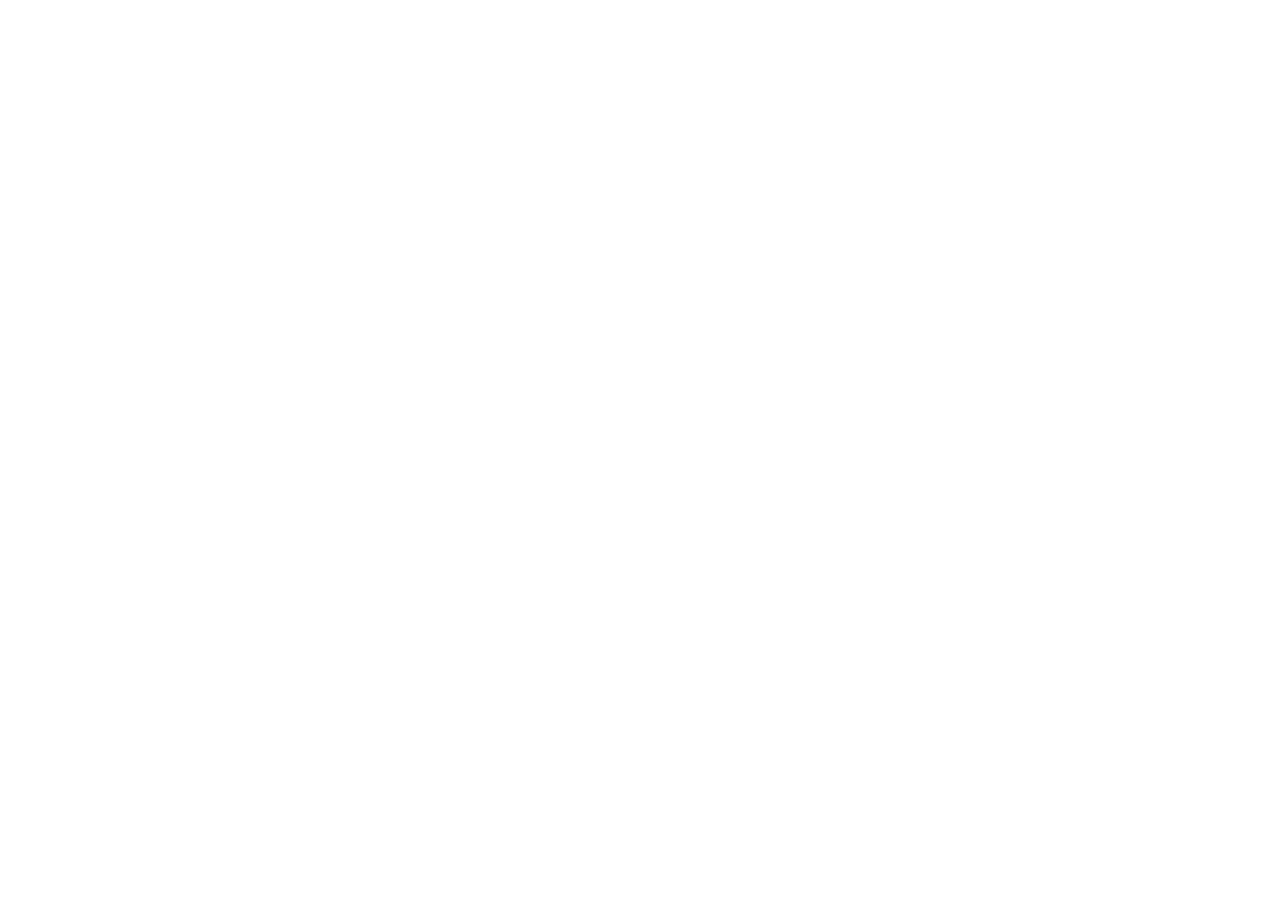
==== KoryPage.html @ 601d1bbe "bruh" ====
<!DOCTYPE html>
<html lang="en">
<head>
    <meta charset="UTF-8">
    <meta name="viewport" content="width=device-width, initial-scale=1.0">
    <title>Maxwell</title>
</head>
<body>
    
</body>
</html>
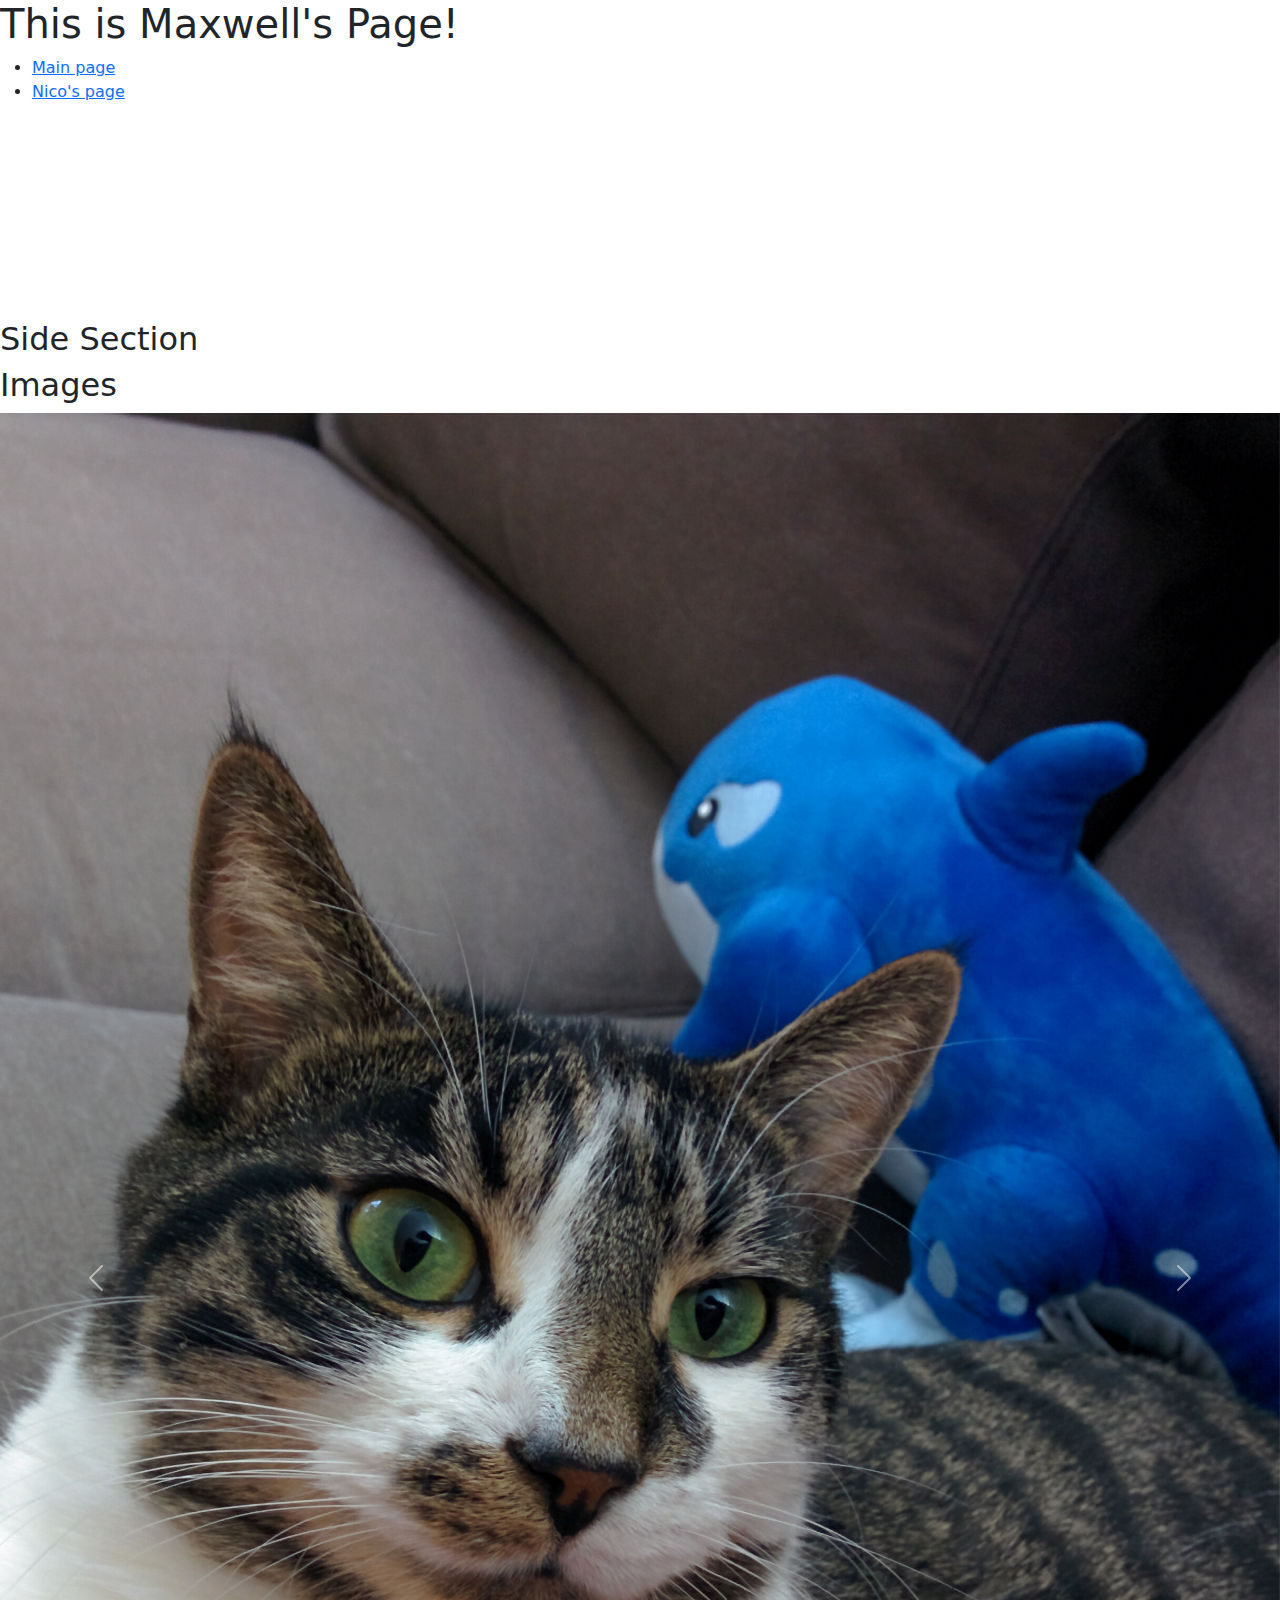
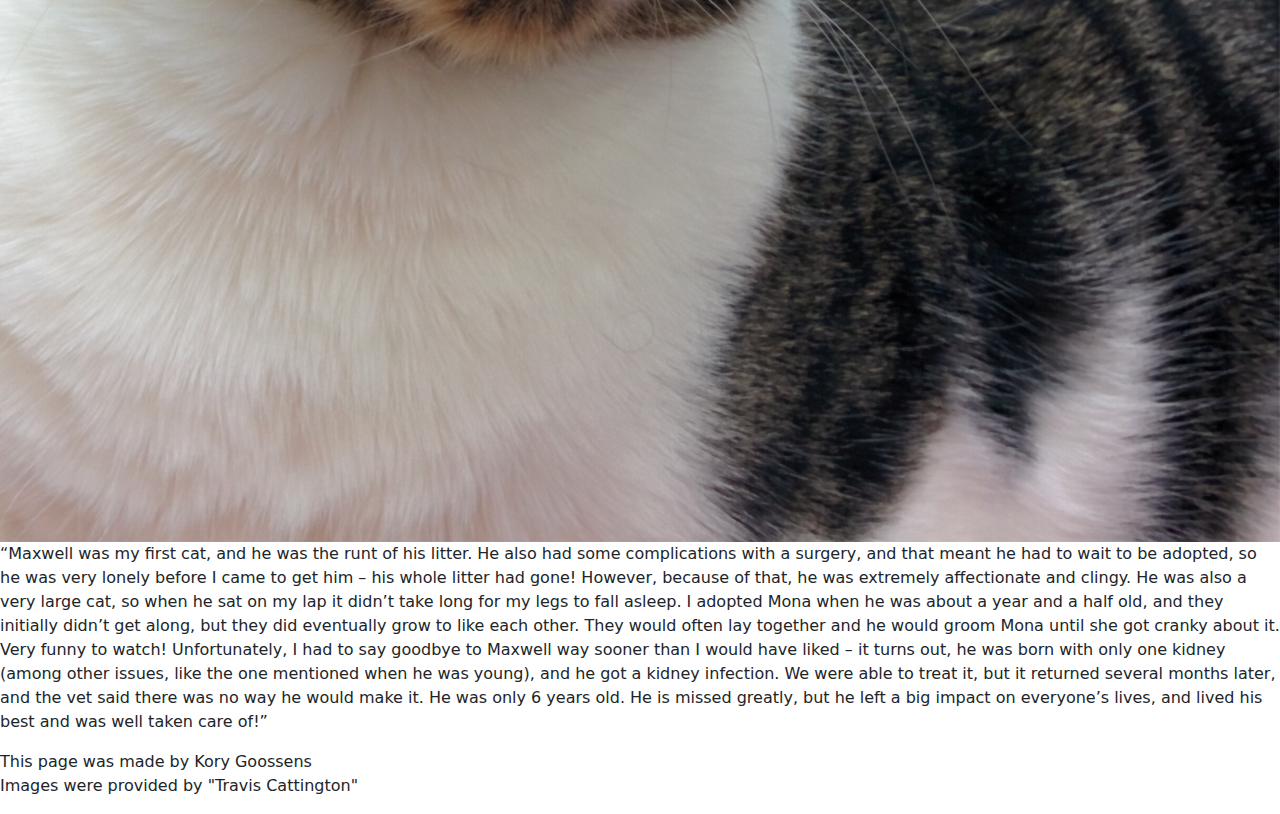
==== commit 2252dc8b: "Kory's page Updates" ====
--- a/KoryPage.html
+++ b/KoryPage.html
@@ -3,9 +3,80 @@
 <head>
     <meta charset="UTF-8">
     <meta name="viewport" content="width=device-width, initial-scale=1.0">
-    <title>Maxwell</title>
+    <title>Maxwell's Page</title>
+    <link href="https://cdn.jsdelivr.net/npm/bootstrap@5.3.3/dist/css/bootstrap.min.css" 
+    rel="stylesheet" 
+    integrity="sha384-QWTKZyjpPEjISv5WaRU9OFeRpok6YctnYmDr5pNlyT2bRjXh0JMhjY6hW+ALEwIH" 
+    crossorigin="anonymous">
+    <link rel="stylesheet" href="styles/KoryPage.css">
 </head>
 <body>
-    
+    <header>
+        <h1>This is Maxwell's Page!</h1>
+            <nav>
+                <ul>
+                    <li><a href="./index.html">Main page</a></li>
+                    <li><a href="./NicoPage.html">Nico's page</a></li>
+                </ul>
+            </nav>
+            <img src="./Images/Other/paws.png">
+    </header>
+    <aside>
+        <h2>
+            Side Section
+        </h2>
+    </aside>
+    <main>
+        <!--Carousel-->
+        <section class="carouselcontainer">
+            <h2 id="carouselhead">Images</h2>
+            <div class="carousel slide" id="Maxwellcarousel">
+                <!-- Bu -->
+                <button class="carousel-control-prev" type="button" data-bs-target="#Maxwellcarousel" data-bs-slide="prev">
+                    <span class="carousel-control-prev-icon" aria-hidden="true"></span>
+                    <span class="visually-hidden" aria-hidden="true">Previous</span>
+                </button>
+                <button class="carousel-control-next" type="button" data-bs-target="#Maxwellcarousel" data-bs-slide="next">
+                    <span class="carousel-control-next-icon" aria-hidden="true"></span>
+                    <span class="visually-hidden" aria-hidden="true">Previous</span>
+                </button>                    
+                <div class="carousel-inner">
+                    <div class="carousel-item active">
+                        <img src="./Images/Maxwell/maxwell8.jpg" alt="urt" class="d-block w-100 "/>
+                    </div>
+                    <div class="carousel-item">
+                        <img src="./Images/Maxwell/maxwell11.jpg" alt="text" class="d-block w-100"/>
+                    </div>
+                    <div class="carousel-item">
+                        <img src="./Images/Maxwell/maxwell3.jpg" alt="text" class="d-block w-100"/>
+                    </div>
+                </div>
+            </div>
+        </section>
+        <!--Carousel-->
+        <p>“Maxwell was my first cat, and he was the runt of his litter. He also had some complications
+            with a surgery, and that meant he had to wait to be adopted, so he was very lonely before I
+            came to get him – his whole litter had gone! However, because of that, he was extremely
+            affectionate and clingy. He was also a very large cat, so when he sat on my lap it didn’t
+            take long for my legs to fall asleep.
+            I adopted Mona when he was about a year and a half old, and they initially didn’t get along,
+            but they did eventually grow to like each other. They would often lay together and he would
+            groom Mona until she got cranky about it. Very funny to watch!
+            Unfortunately, I had to say goodbye to Maxwell way sooner than I would have liked – it
+            turns out, he was born with only one kidney (among other issues, like the one mentioned
+            when he was young), and he got a kidney infection. We were able to treat it, but it returned
+            several months later, and the vet said there was no way he would make it. He was only 6
+            years old. He is missed greatly, but he left a big impact on everyone’s lives, and lived his
+            best and was well taken care of!”</p>
+    </main>
+     <footer>
+        <p>This page was made by Kory Goossens <br>Images were provided by "Travis Cattington" </p>
+     </footer>
+     <script src="https://cdn.jsdelivr.net/npm/bootstrap@5.3.3/dist/js/bootstrap.bundle.min.js" 
+     integrity="sha384-YvpcrYf0tY3lHB60NNkmXc5s9fDVZLESaAA55NDzOxhy9GkcIdslK1eN7N6jIeHz" 
+     crossorigin="anonymous">
+         const myCarouselElement = document.querySelector('#Maxwellcarousel')
+         const carousel = new bootstrap.carousel(myCarouselElement, {})
+     </script>
 </body>
 </html>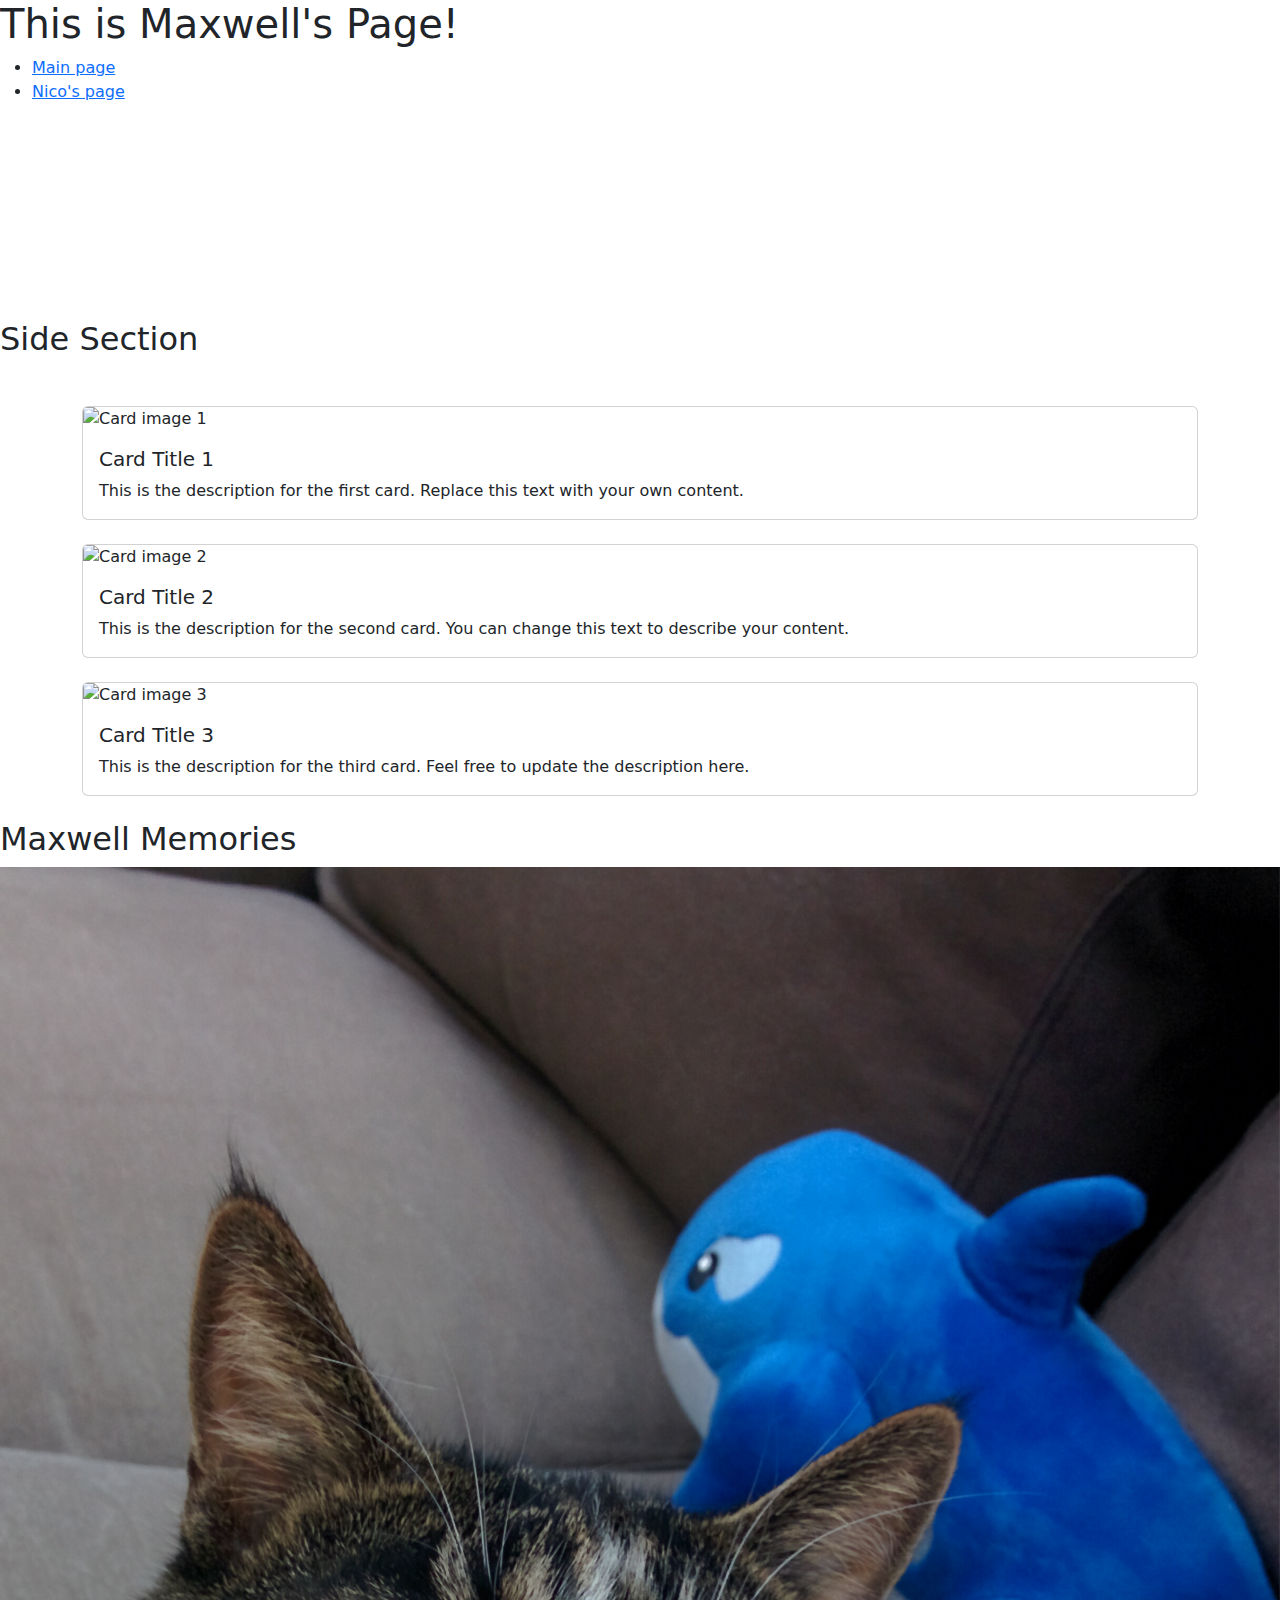
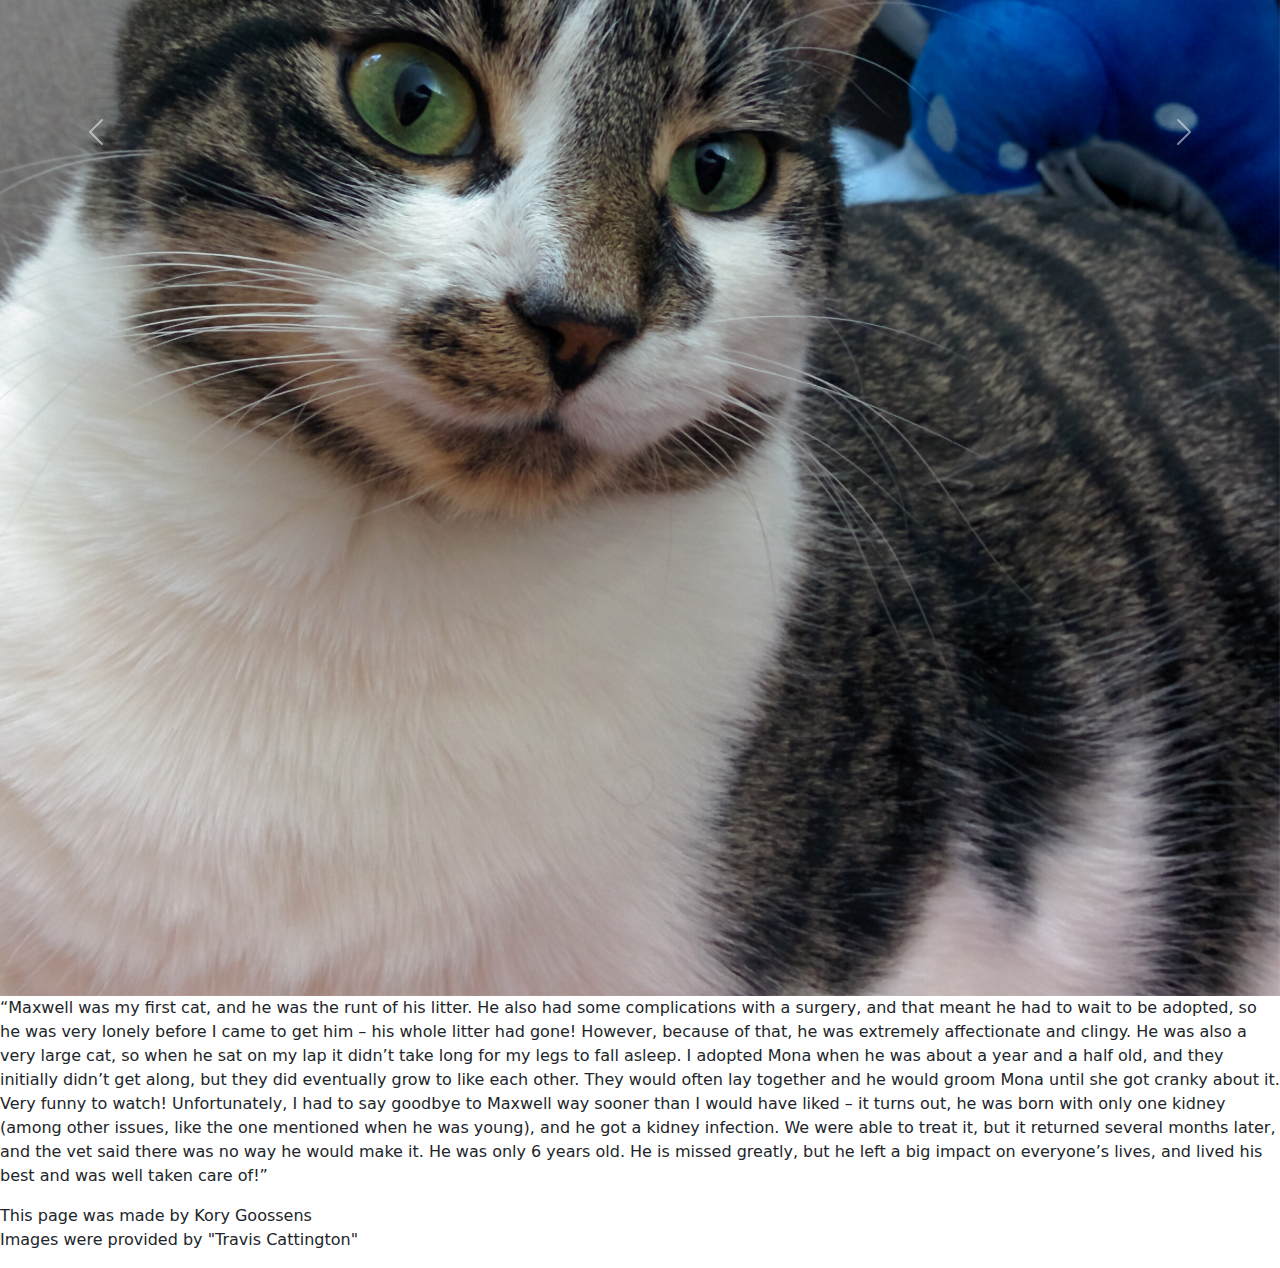
==== commit e9ccdd1c: "Kory Cards" ====
--- a/KoryPage.html
+++ b/KoryPage.html
@@ -25,13 +25,49 @@
         <h2>
             Side Section
         </h2>
+        <div class="container mt-5">
+            <div class="row">
+              <!-- Card 1 -->
+              <div class="col-12 mb-4">
+                <div class="card">
+                  <img src="https://via.placeholder.com/300x200" class="card-img-top" alt="Card image 1">
+                  <div class="card-body">
+                    <h5 class="card-title">Card Title 1</h5>
+                    <p class="card-text">This is the description for the first card. Replace this text with your own content.</p>
+                  </div>
+                </div>
+              </div>
+          
+              <!-- Card 2 -->
+              <div class="col-12 mb-4">
+                <div class="card">
+                  <img src="https://via.placeholder.com/300x200" class="card-img-top" alt="Card image 2">
+                  <div class="card-body">
+                    <h5 class="card-title">Card Title 2</h5>
+                    <p class="card-text">This is the description for the second card. You can change this text to describe your content.</p>
+                  </div>
+                </div>
+              </div>
+          
+              <!-- Card 3 -->
+              <div class="col-12 mb-4">
+                <div class="card">
+                  <img src="https://via.placeholder.com/300x200" class="card-img-top" alt="Card image 3">
+                  <div class="card-body">
+                    <h5 class="card-title">Card Title 3</h5>
+                    <p class="card-text">This is the description for the third card. Feel free to update the description here.</p>
+                  </div>
+                </div>
+              </div>
+            </div>
+          </div>
     </aside>
     <main>
         <!--Carousel-->
         <section class="carouselcontainer">
-            <h2 id="carouselhead">Images</h2>
+            <h2 id="carouselhead">Maxwell Memories</h2>
             <div class="carousel slide" id="Maxwellcarousel">
-                <!-- Bu -->
+                <!-- Buttons -->
                 <button class="carousel-control-prev" type="button" data-bs-target="#Maxwellcarousel" data-bs-slide="prev">
                     <span class="carousel-control-prev-icon" aria-hidden="true"></span>
                     <span class="visually-hidden" aria-hidden="true">Previous</span>
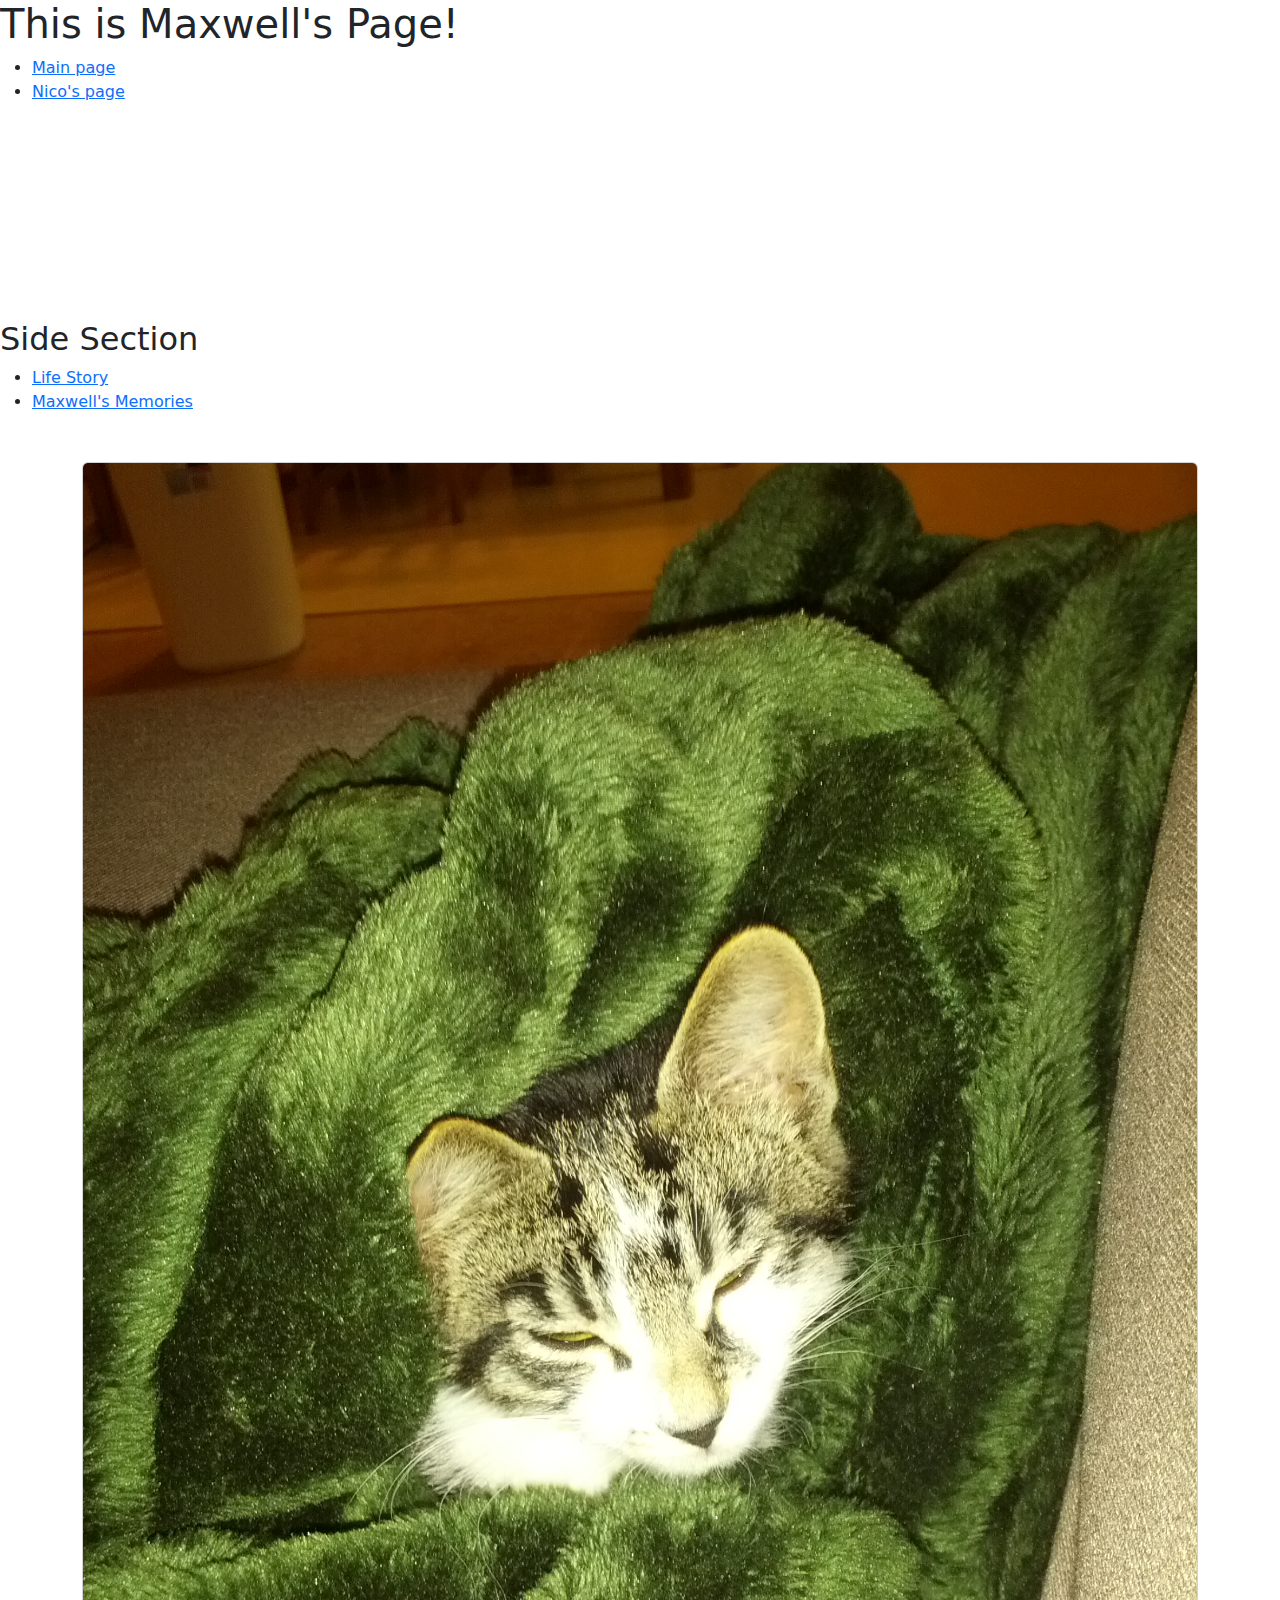
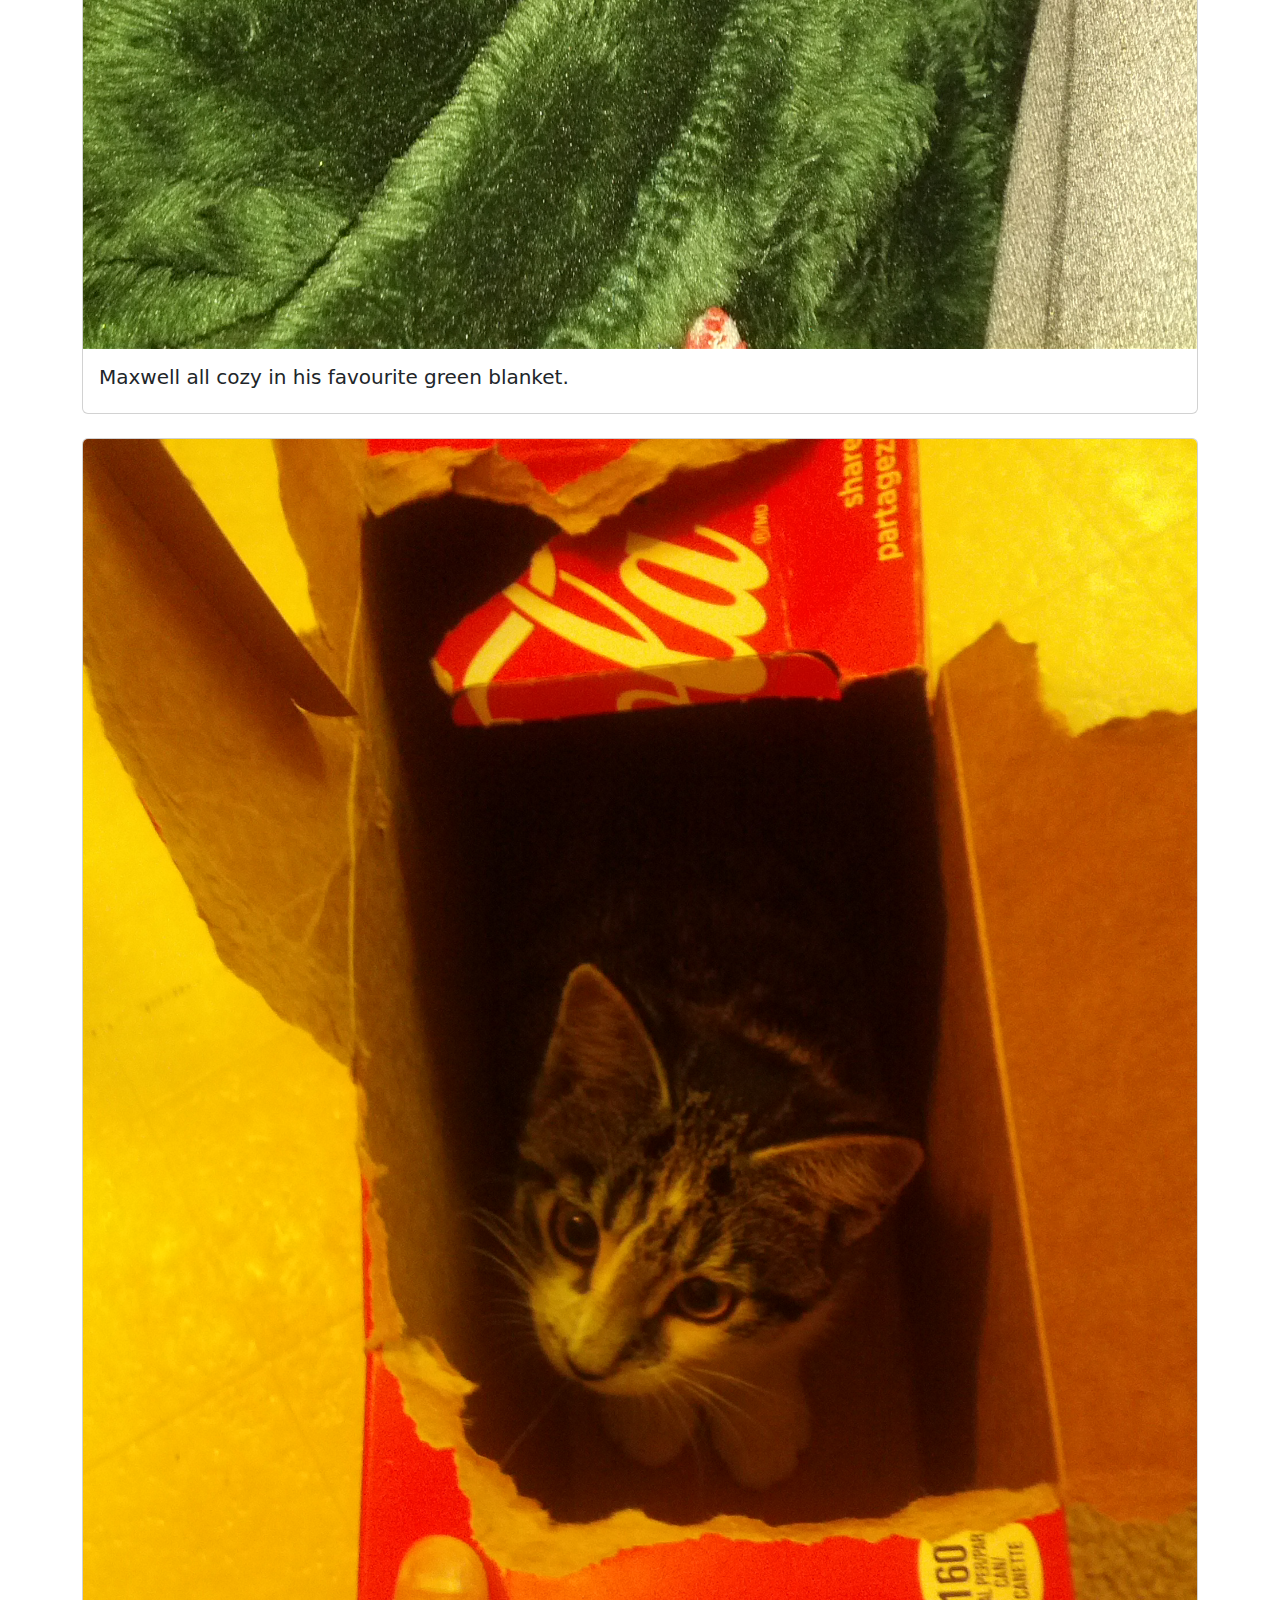
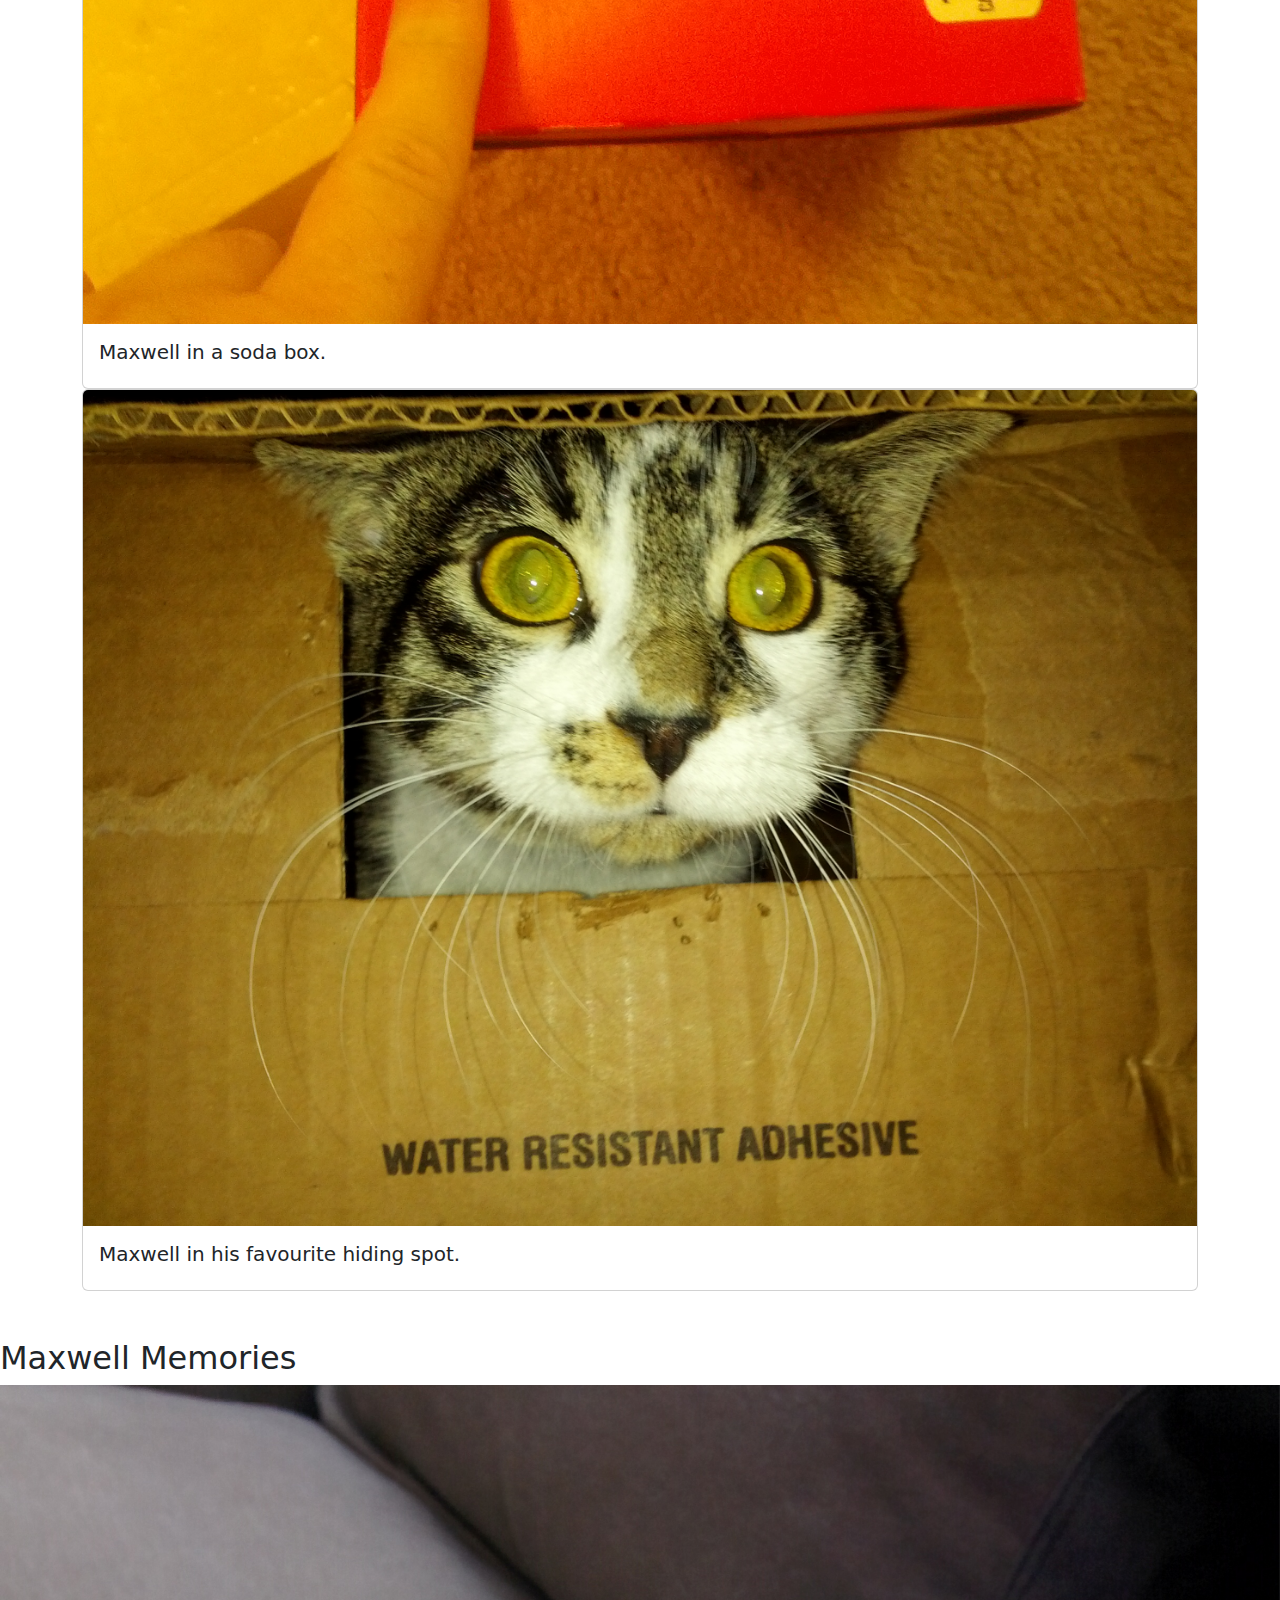
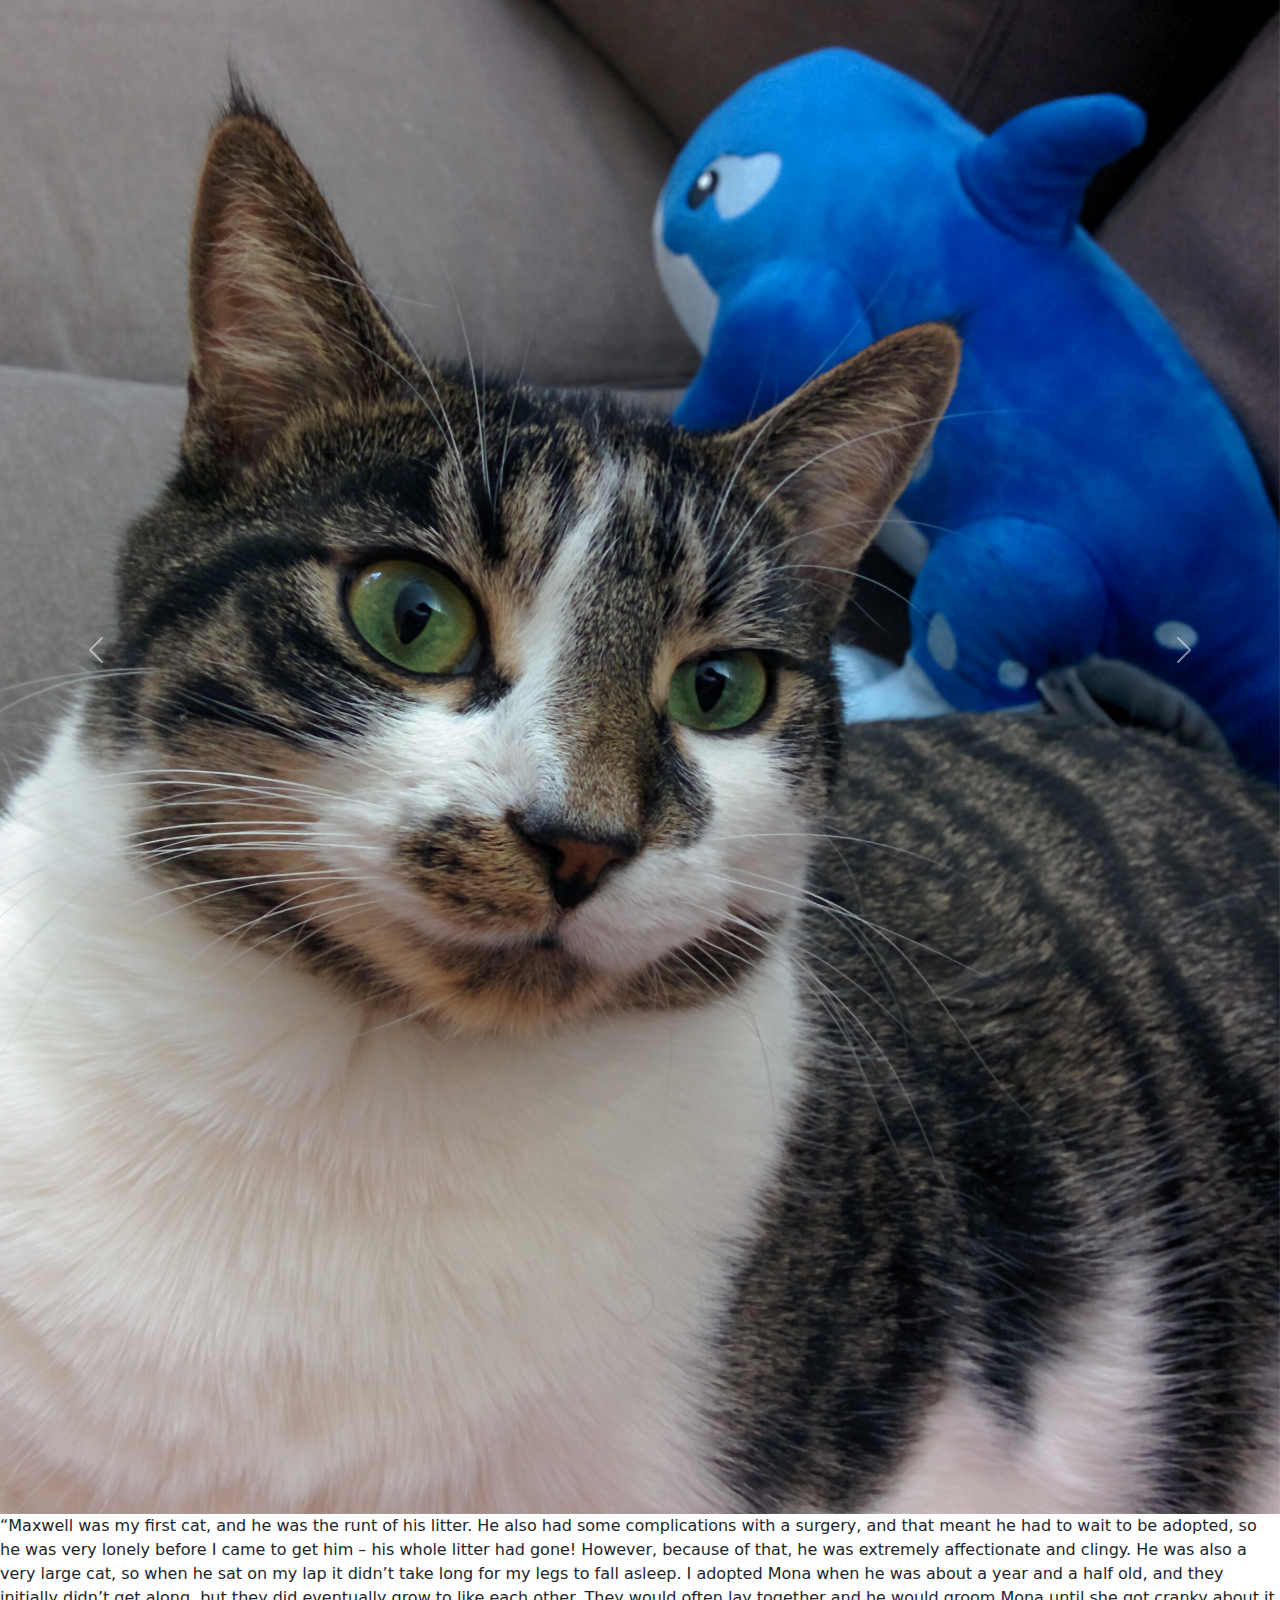
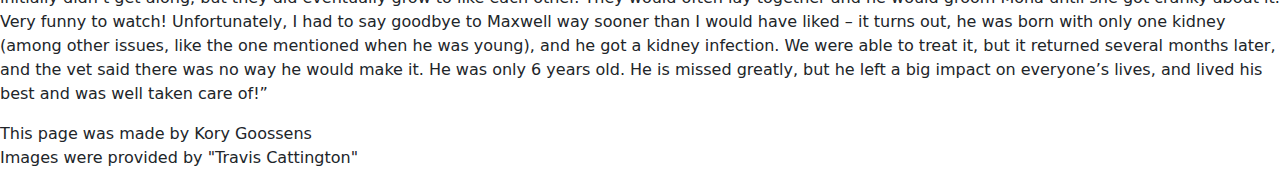
==== commit 42409d5c: "Media Quires" ====
--- a/KoryPage.html
+++ b/KoryPage.html
@@ -25,15 +25,21 @@
         <h2>
             Side Section
         </h2>
-        <div class="container mt-5">
+        <nav>
+            <ul>
+                <li><a href="#life-story">Life Story</a></li>
+                <li><a href="#carouselhead">Maxwell's Memories</a></li>
+            </ul>
+        </nav>
+        <div class="container mt-5" id="side container">
             <div class="row">
               <!-- Card 1 -->
               <div class="col-12 mb-4">
                 <div class="card">
-                  <img src="https://via.placeholder.com/300x200" class="card-img-top" alt="Card image 1">
+                  <img src="./Images/Maxwell/maxwell1.jpg" class="card-img-top" alt="Card image 1">
                   <div class="card-body">
-                    <h5 class="card-title">Card Title 1</h5>
-                    <p class="card-text">This is the description for the first card. Replace this text with your own content.</p>
+                    <h5 class="card-title">Maxwell all cozy in his favourite green blanket.</h5>
+                    <!-- <p class="card-text"></p> -->
                   </div>
                 </div>
               </div>
@@ -41,21 +47,21 @@
               <!-- Card 2 -->
               <div class="col-12 mb-4">
                 <div class="card">
-                  <img src="https://via.placeholder.com/300x200" class="card-img-top" alt="Card image 2">
+                  <img src="./Images/Maxwell/maxwell2.jpg" class="card-img-top" alt="Card image 2">
                   <div class="card-body">
-                    <h5 class="card-title">Card Title 2</h5>
-                    <p class="card-text">This is the description for the second card. You can change this text to describe your content.</p>
-                  </div>
+                    <h5 class="card-title">Maxwell in a soda box.</h5>
+                    <!-- <p class="card-text"></p>
+                  </div> -->
                 </div>
               </div>
           
               <!-- Card 3 -->
               <div class="col-12 mb-4">
                 <div class="card">
-                  <img src="https://via.placeholder.com/300x200" class="card-img-top" alt="Card image 3">
+                  <img src="./Images/Maxwell/maxwell5.jpg" class="card-img-top" alt="Card image 3">
                   <div class="card-body">
-                    <h5 class="card-title">Card Title 3</h5>
-                    <p class="card-text">This is the description for the third card. Feel free to update the description here.</p>
+                    <h5 class="card-title">Maxwell in his favourite hiding spot.</h5>
+                    <!-- <p class="card-text"></p> -->
                   </div>
                 </div>
               </div>
@@ -63,47 +69,50 @@
           </div>
     </aside>
     <main>
-        <!--Carousel-->
-        <section class="carouselcontainer">
-            <h2 id="carouselhead">Maxwell Memories</h2>
-            <div class="carousel slide" id="Maxwellcarousel">
-                <!-- Buttons -->
-                <button class="carousel-control-prev" type="button" data-bs-target="#Maxwellcarousel" data-bs-slide="prev">
-                    <span class="carousel-control-prev-icon" aria-hidden="true"></span>
-                    <span class="visually-hidden" aria-hidden="true">Previous</span>
-                </button>
-                <button class="carousel-control-next" type="button" data-bs-target="#Maxwellcarousel" data-bs-slide="next">
-                    <span class="carousel-control-next-icon" aria-hidden="true"></span>
-                    <span class="visually-hidden" aria-hidden="true">Previous</span>
-                </button>                    
-                <div class="carousel-inner">
-                    <div class="carousel-item active">
-                        <img src="./Images/Maxwell/maxwell8.jpg" alt="urt" class="d-block w-100 "/>
-                    </div>
-                    <div class="carousel-item">
-                        <img src="./Images/Maxwell/maxwell11.jpg" alt="text" class="d-block w-100"/>
-                    </div>
-                    <div class="carousel-item">
-                        <img src="./Images/Maxwell/maxwell3.jpg" alt="text" class="d-block w-100"/>
-                    </div>
+    <!--Carousel-->
+    <section class="carouselcontainer">
+        <h2 id="carouselhead">Maxwell Memories</h2>
+        <div class="carousel slide" id="Maxwellcarousel" data-bs-ride="carousel" data-bs-interval="3500">
+            <!-- Buttons -->
+            <button class="carousel-control-prev" type="button" data-bs-target="#Maxwellcarousel" data-bs-slide="prev">
+                <span class="carousel-control-prev-icon" aria-hidden="true"></span>
+                <span class="visually-hidden">Previous</span>
+            </button>
+            <button class="carousel-control-next" type="button" data-bs-target="#Maxwellcarousel" data-bs-slide="next">
+                <span class="carousel-control-next-icon" aria-hidden="true"></span>
+                <span class="visually-hidden">Next</span>
+            </button>                    
+            <div class="carousel-inner">
+                <div class="carousel-item active">
+                    <img src="./Images/Maxwell/maxwell8.jpg" alt="urt" class="d-block w-100" />
+                </div>
+                <div class="carousel-item">
+                    <img src="./Images/Maxwell/maxwell11.jpg" alt="text" class="d-block w-100" />
+                </div>
+                <div class="carousel-item">
+                    <img src="./Images/Maxwell/maxwell3.jpg" alt="text" class="d-block w-100" />
                 </div>
             </div>
-        </section>
-        <!--Carousel-->
-        <p>“Maxwell was my first cat, and he was the runt of his litter. He also had some complications
-            with a surgery, and that meant he had to wait to be adopted, so he was very lonely before I
-            came to get him – his whole litter had gone! However, because of that, he was extremely
-            affectionate and clingy. He was also a very large cat, so when he sat on my lap it didn’t
-            take long for my legs to fall asleep.
-            I adopted Mona when he was about a year and a half old, and they initially didn’t get along,
-            but they did eventually grow to like each other. They would often lay together and he would
-            groom Mona until she got cranky about it. Very funny to watch!
-            Unfortunately, I had to say goodbye to Maxwell way sooner than I would have liked – it
-            turns out, he was born with only one kidney (among other issues, like the one mentioned
-            when he was young), and he got a kidney infection. We were able to treat it, but it returned
-            several months later, and the vet said there was no way he would make it. He was only 6
-            years old. He is missed greatly, but he left a big impact on everyone’s lives, and lived his
-            best and was well taken care of!”</p>
+        </div>
+    </section>
+    <!--Carousel-->
+        <article id="life-story">
+            <p>“Maxwell was my first cat, and he was the runt of his litter. He also had some complications
+                with a surgery, and that meant he had to wait to be adopted, so he was very lonely before I
+                came to get him – his whole litter had gone! However, because of that, he was extremely
+                affectionate and clingy. He was also a very large cat, so when he sat on my lap it didn’t
+                take long for my legs to fall asleep.
+                I adopted Mona when he was about a year and a half old, and they initially didn’t get along,
+                but they did eventually grow to like each other. They would often lay together and he would
+                groom Mona until she got cranky about it. Very funny to watch!
+                Unfortunately, I had to say goodbye to Maxwell way sooner than I would have liked – it
+                turns out, he was born with only one kidney (among other issues, like the one mentioned
+                when he was young), and he got a kidney infection. We were able to treat it, but it returned
+                several months later, and the vet said there was no way he would make it. He was only 6
+                years old. He is missed greatly, but he left a big impact on everyone’s lives, and lived his
+                best and was well taken care of!”</p>
+        </article>
+
     </main>
      <footer>
         <p>This page was made by Kory Goossens <br>Images were provided by "Travis Cattington" </p>
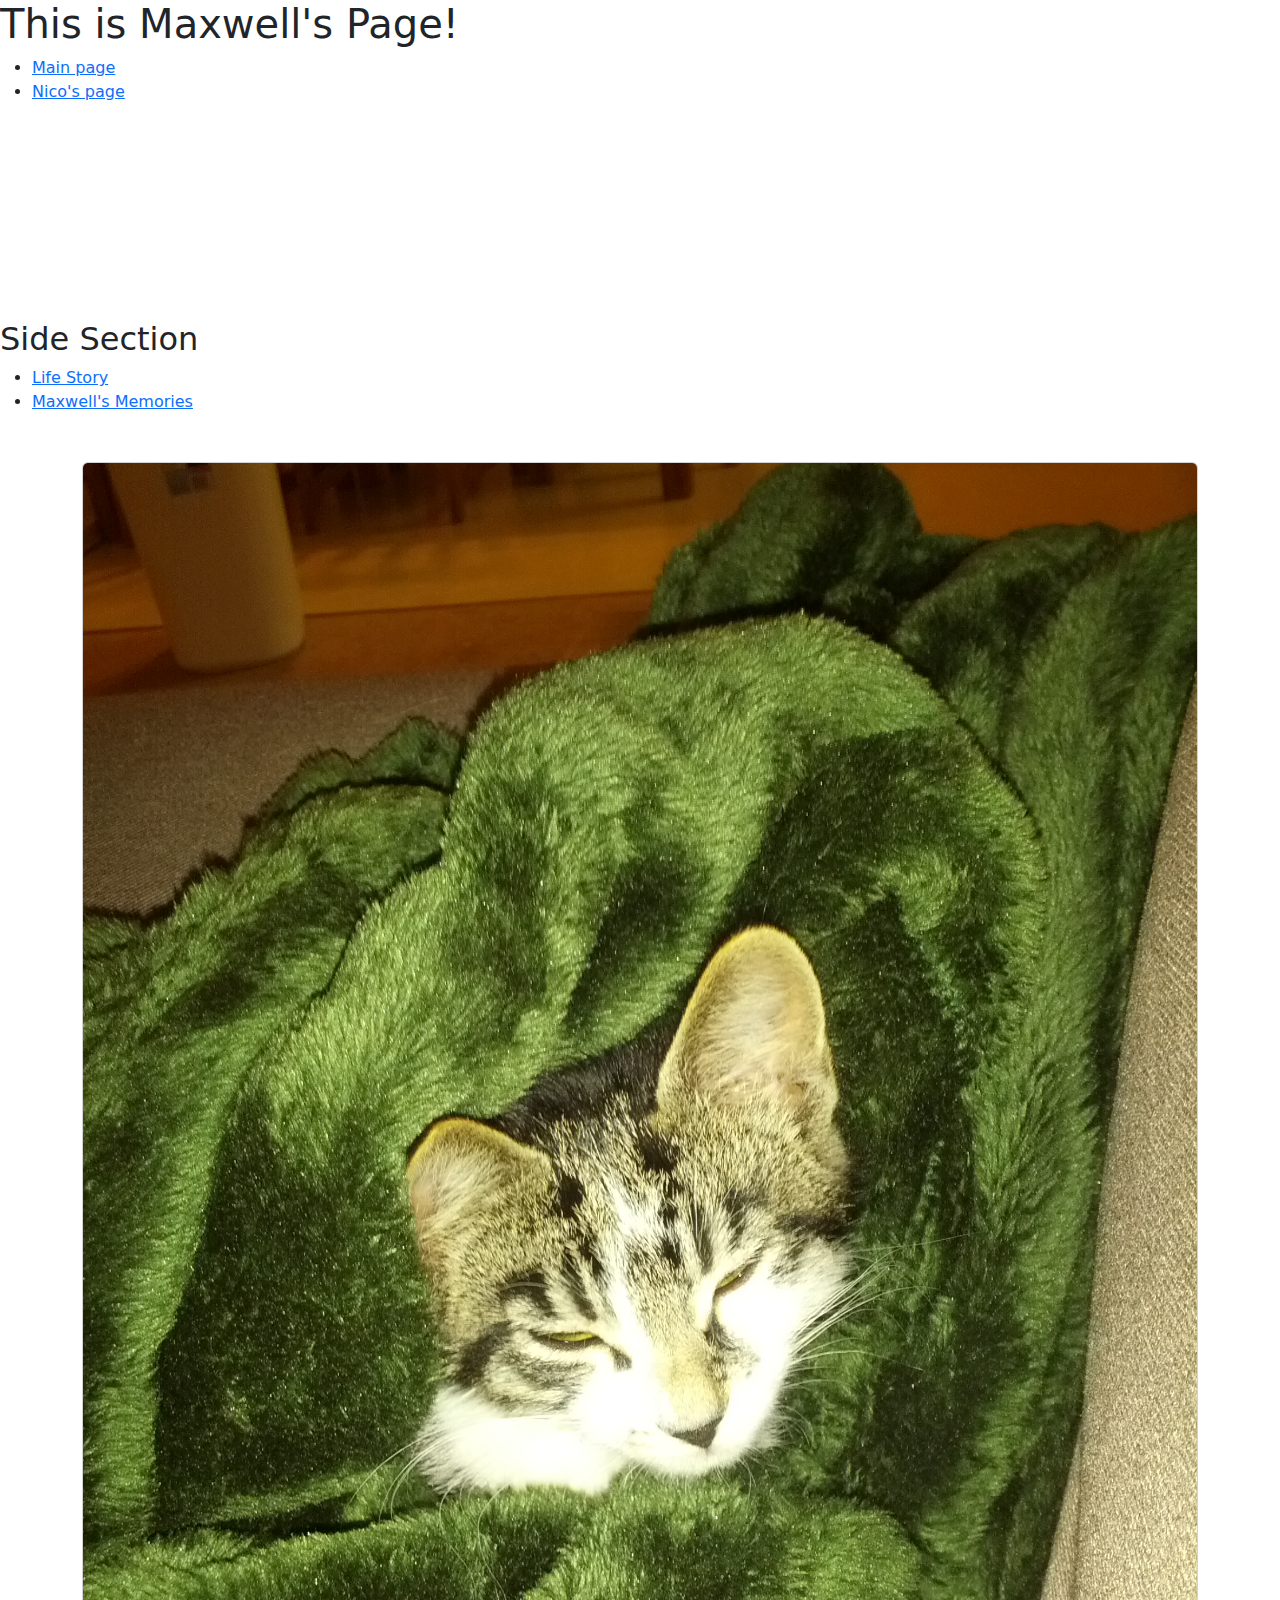
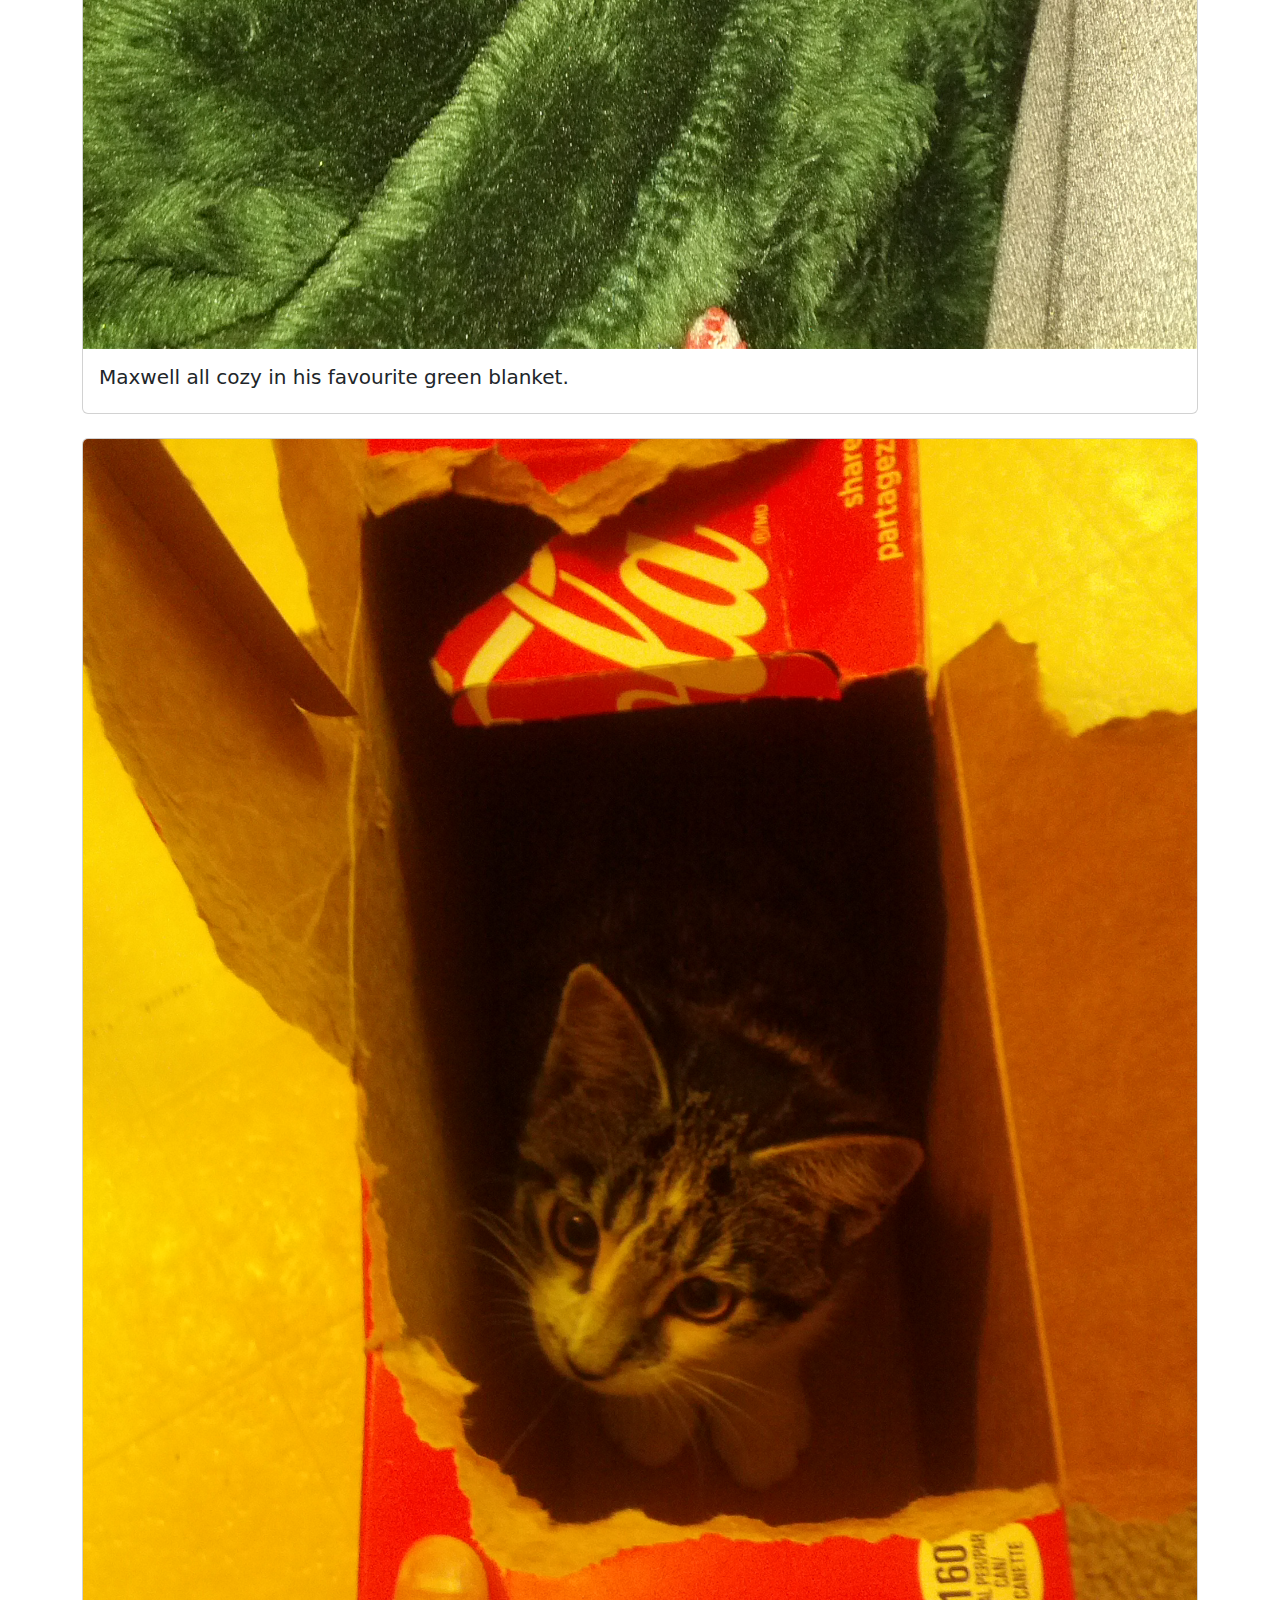
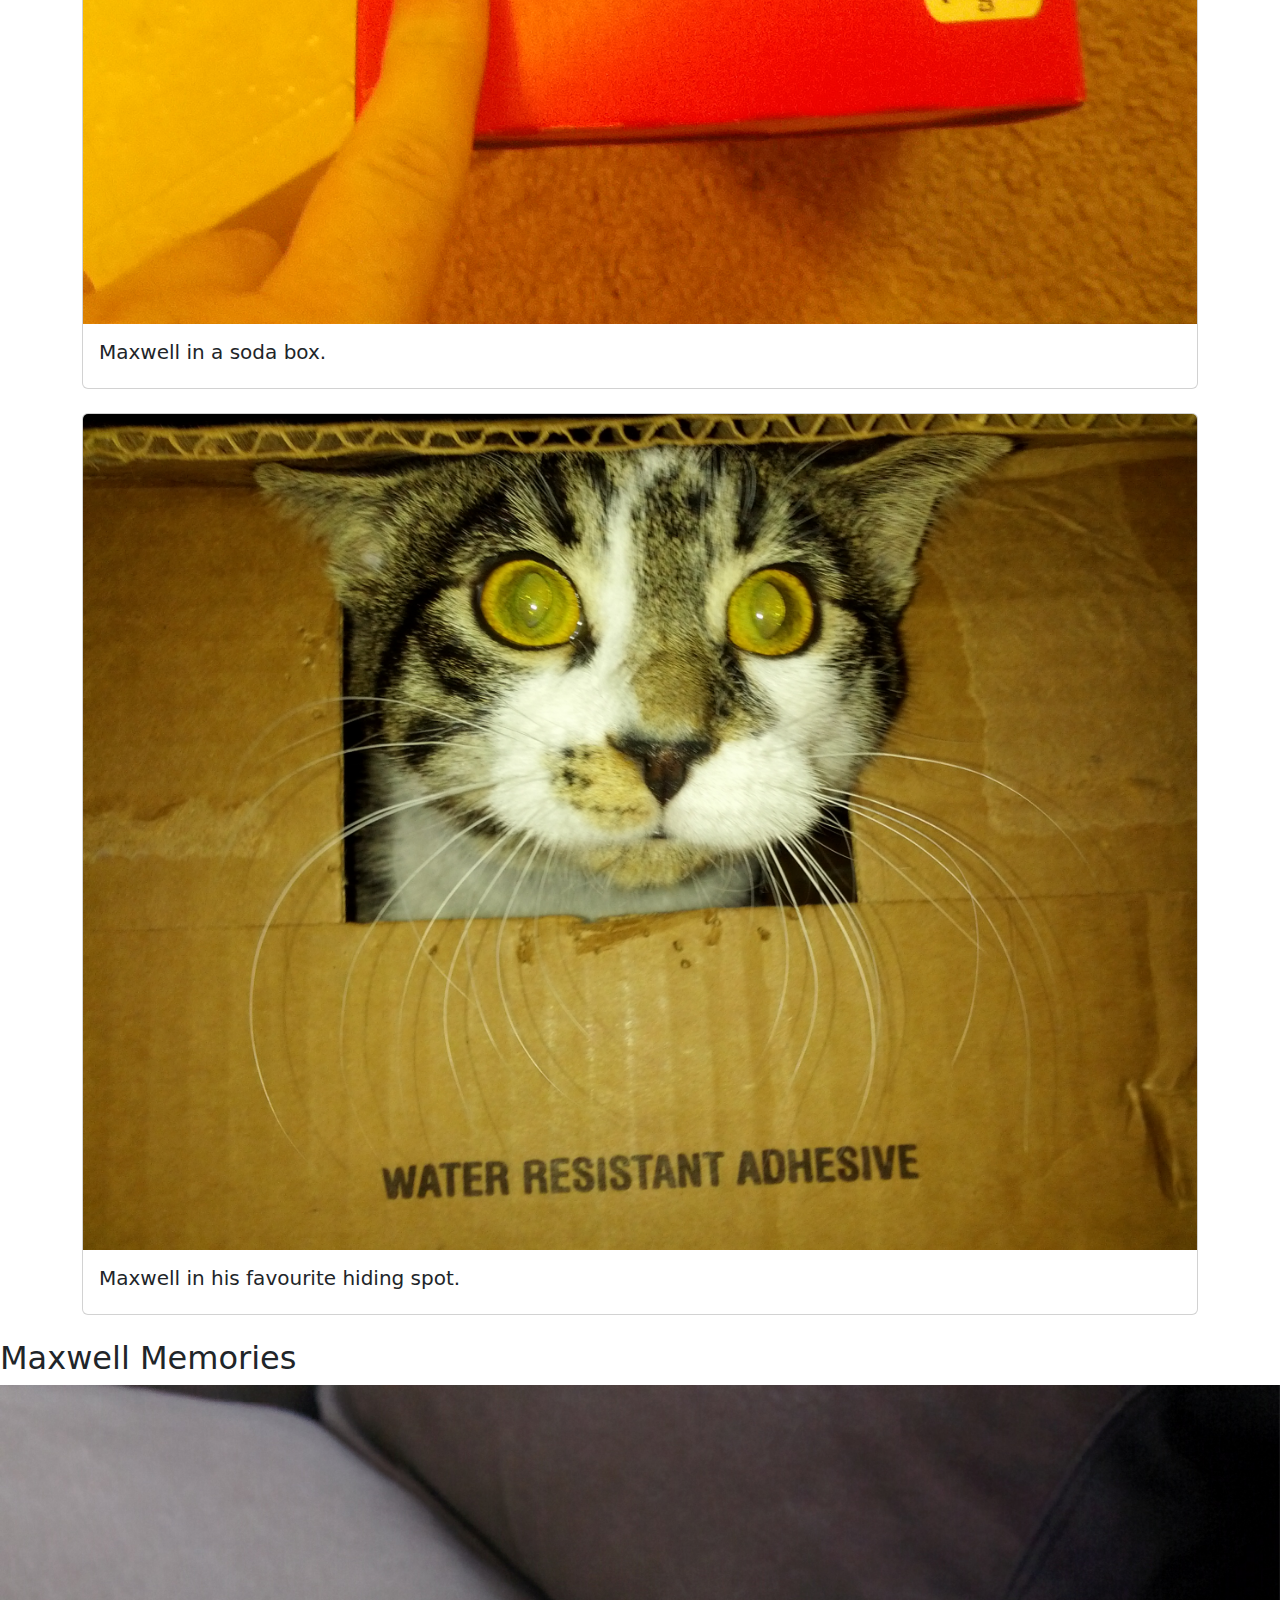
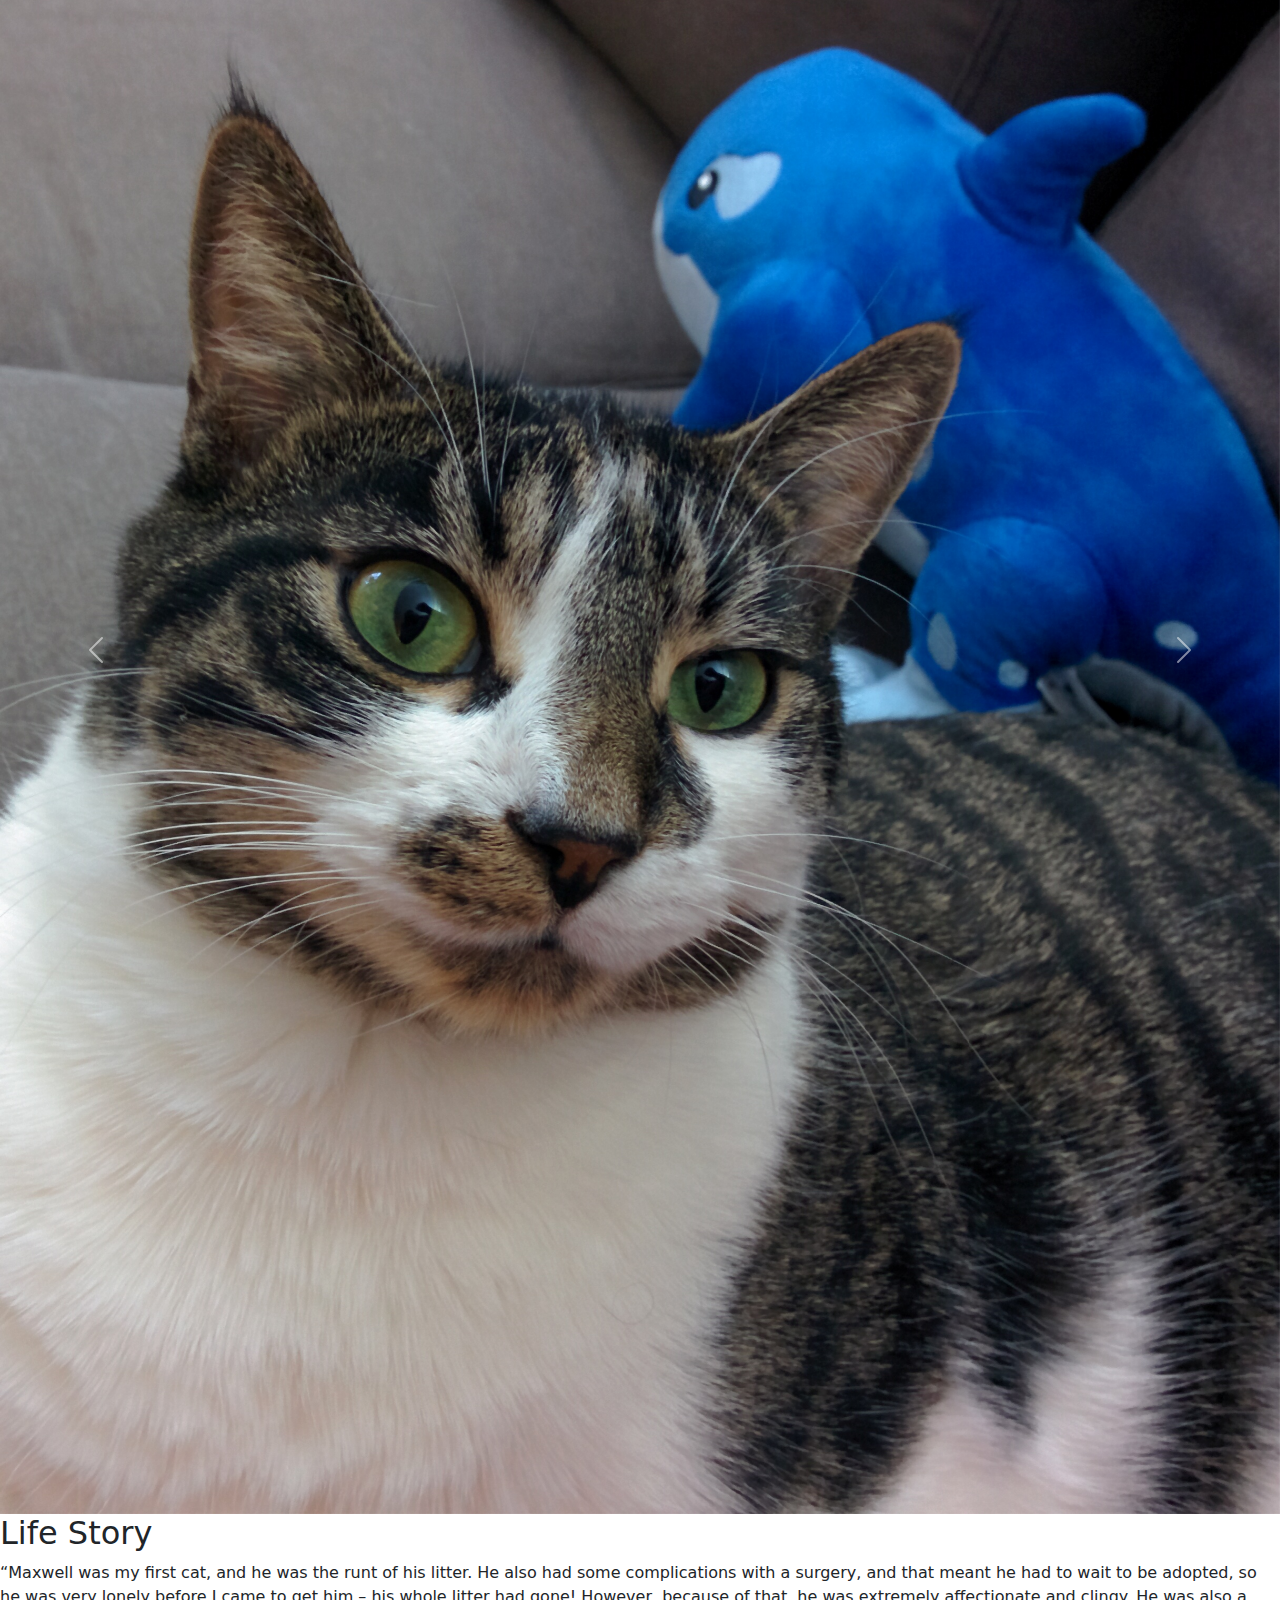
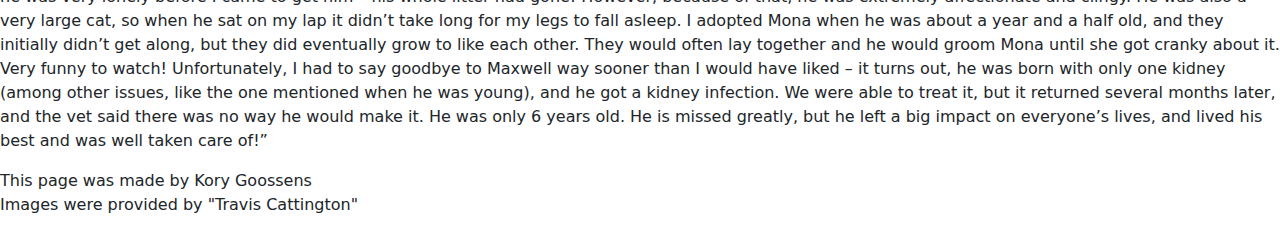
==== commit bb03c84e: "Error Fixes" ====
--- a/KoryPage.html
+++ b/KoryPage.html
@@ -19,7 +19,7 @@
                     <li><a href="./NicoPage.html">Nico's page</a></li>
                 </ul>
             </nav>
-            <img src="./Images/Other/paws.png">
+            <img src="./Images/Other/paws.png" alt="paws image">
     </header>
     <aside>
         <h2>
@@ -31,7 +31,7 @@
                 <li><a href="#carouselhead">Maxwell's Memories</a></li>
             </ul>
         </nav>
-        <div class="container mt-5" id="side container">
+        <div class="container mt-5" id="side-container">
             <div class="row">
               <!-- Card 1 -->
               <div class="col-12 mb-4">
@@ -50,8 +50,8 @@
                   <img src="./Images/Maxwell/maxwell2.jpg" class="card-img-top" alt="Card image 2">
                   <div class="card-body">
                     <h5 class="card-title">Maxwell in a soda box.</h5>
-                    <!-- <p class="card-text"></p>
-                  </div> -->
+                    <!-- <p class="card-text"></p> -->
+                  </div>
                 </div>
               </div>
           
@@ -66,7 +66,7 @@
                 </div>
               </div>
             </div>
-          </div>
+        </div>
     </aside>
     <main>
     <!--Carousel-->
@@ -84,19 +84,20 @@
             </button>                    
             <div class="carousel-inner">
                 <div class="carousel-item active">
-                    <img src="./Images/Maxwell/maxwell8.jpg" alt="urt" class="d-block w-100" />
+                    <img src="./Images/Maxwell/maxwell8.jpg" alt="urt" class="d-block w-100">
                 </div>
                 <div class="carousel-item">
-                    <img src="./Images/Maxwell/maxwell11.jpg" alt="text" class="d-block w-100" />
+                    <img src="./Images/Maxwell/maxwell11.jpg" alt="text" class="d-block w-100">
                 </div>
                 <div class="carousel-item">
-                    <img src="./Images/Maxwell/maxwell3.jpg" alt="text" class="d-block w-100" />
+                    <img src="./Images/Maxwell/maxwell3.jpg" alt="text" class="d-block w-100">
                 </div>
             </div>
         </div>
     </section>
     <!--Carousel-->
         <article id="life-story">
+            <h2>Life Story</h2>
             <p>“Maxwell was my first cat, and he was the runt of his litter. He also had some complications
                 with a surgery, and that meant he had to wait to be adopted, so he was very lonely before I
                 came to get him – his whole litter had gone! However, because of that, he was extremely
@@ -119,9 +120,10 @@
      </footer>
      <script src="https://cdn.jsdelivr.net/npm/bootstrap@5.3.3/dist/js/bootstrap.bundle.min.js" 
      integrity="sha384-YvpcrYf0tY3lHB60NNkmXc5s9fDVZLESaAA55NDzOxhy9GkcIdslK1eN7N6jIeHz" 
-     crossorigin="anonymous">
-         const myCarouselElement = document.querySelector('#Maxwellcarousel')
-         const carousel = new bootstrap.carousel(myCarouselElement, {})
-     </script>
+     crossorigin="anonymous"></script>
+     <script>
+        const myCarouselElement = document.querySelector('#Maxwellcarousel')
+        const carousel = new bootstrap.carousel(myCarouselElement, {})
+    </script>
 </body>
 </html>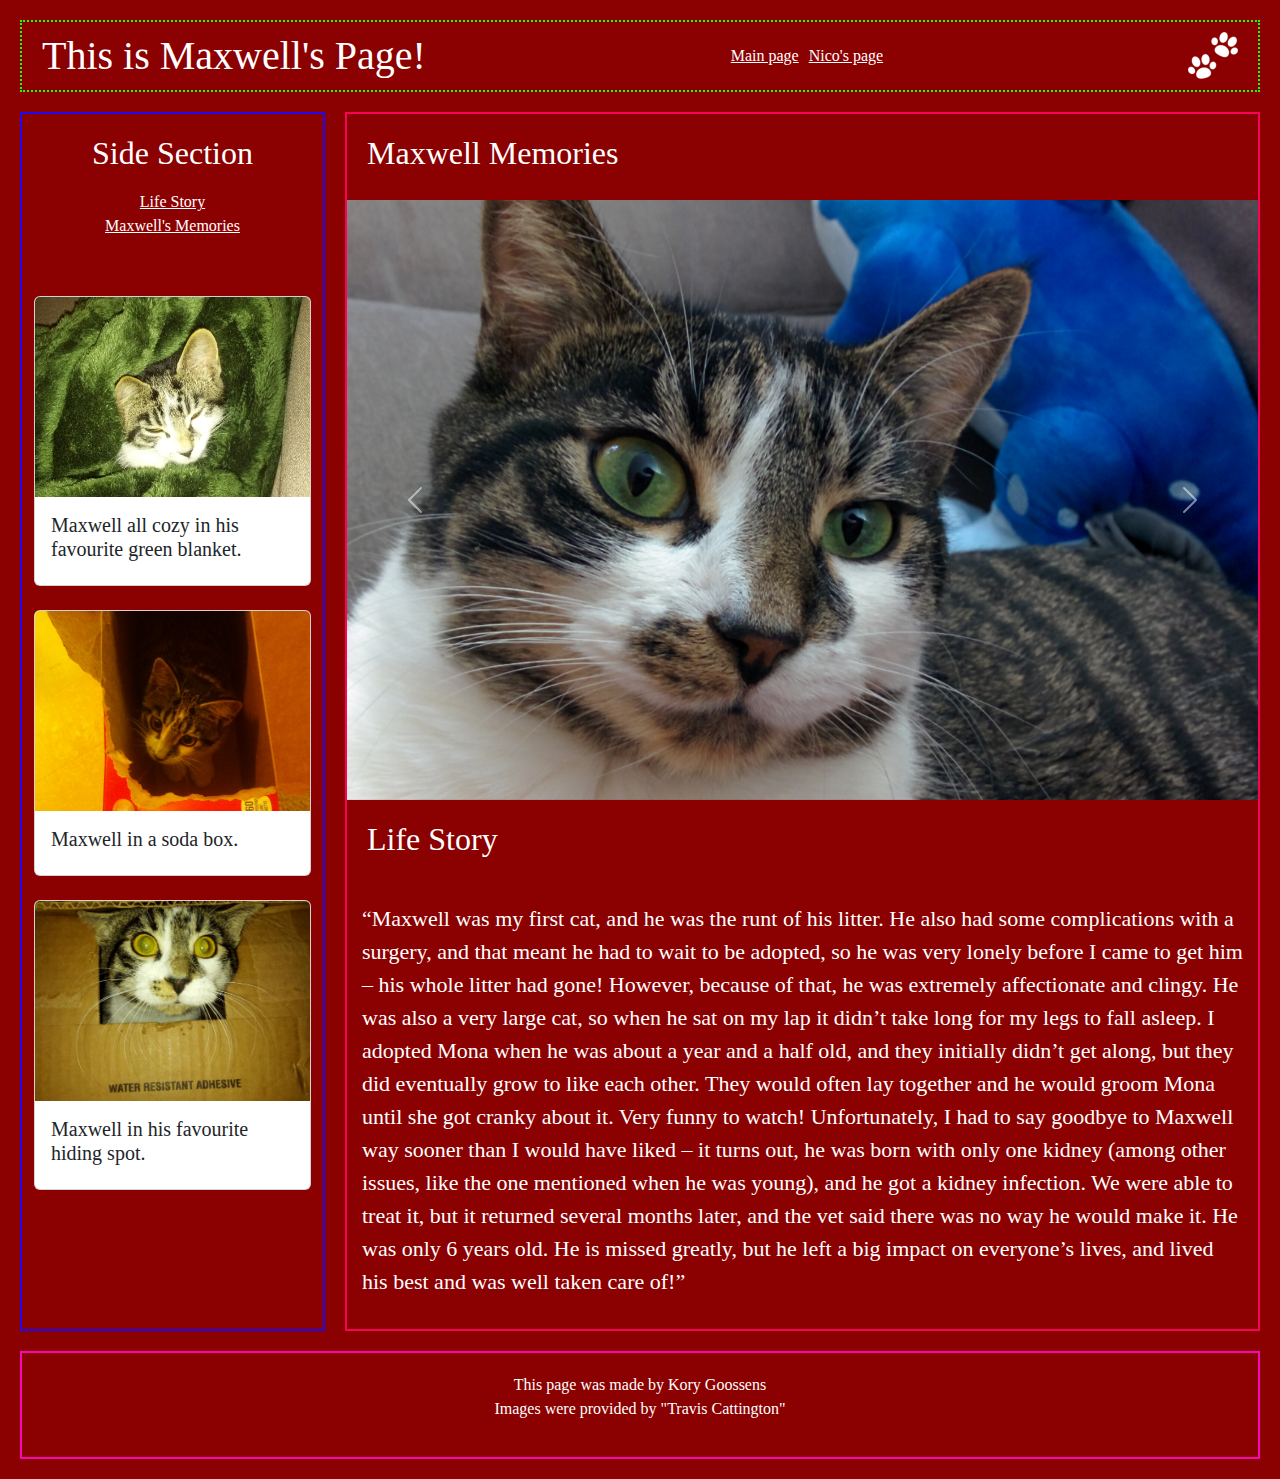
==== commit 29a420ac: "changing paths so css works in github pages" ====
--- a/KoryPage.html
+++ b/KoryPage.html
@@ -8,7 +8,7 @@
     rel="stylesheet" 
     integrity="sha384-QWTKZyjpPEjISv5WaRU9OFeRpok6YctnYmDr5pNlyT2bRjXh0JMhjY6hW+ALEwIH" 
     crossorigin="anonymous">
-    <link rel="stylesheet" href="styles/KoryPage.css">
+    <link rel="stylesheet" href="./Styles/KoryPage.css">
 </head>
 <body>
     <header>
--- a/Styles/KoryPage.css
+++ b/Styles/KoryPage.css
@@ -0,0 +1,127 @@
+* {
+    color: white;
+    font-family: Avenir;
+}
+
+body {
+    display: grid;
+    grid-template-areas:
+        "header header"
+        "sidebar main"
+        "footer footer";
+    grid-template-columns: 1fr 3fr;
+    gap: 20px;
+    padding: 20px;
+    background-color: #8B0000;
+}
+
+header {
+    grid-area: header;
+    border: 2px dotted rgb(30, 255, 0);
+    display: flex;
+    justify-content: space-between;
+    align-items: center;
+}
+
+header h1 {
+    padding: 0 10px;
+    margin: 10px;
+}
+
+header img {
+    height: 50px;
+    padding: 0 20px;
+}
+
+
+header ul {
+    list-style-type: none;
+    padding: 0;
+    margin: 0;
+    display: flex;
+    gap: 10px;
+  }
+
+  a {
+    color: white;
+  }
+
+  a:hover {
+    color: #74FFFF;
+  }
+
+
+  aside {
+    grid-area: sidebar;
+    border: 2px solid #2207f2;
+    /* position: fixed;
+    top: 111px;
+    left: 20px;
+    width: 333px;
+    height: 100%; */
+}
+
+aside ul {
+    text-align: center;
+    list-style-type: none;
+    padding: 10px;
+
+}
+   aside h2 {
+    text-align: center;
+    padding-top: 20px;
+}
+
+aside img {
+    width: 300px;
+    height: 200px;
+    object-fit: cover;
+}
+
+main {
+    grid-area: main;
+    border: 2px solid #f70459;
+}
+
+main p {
+    padding: 15px;
+    font-size: 22px;
+}
+
+main h2 {
+    padding: 20px;
+}
+
+.carouselcontainer {
+    margin-right: 10px;
+    width: 100%;
+}
+.carousel-inner img {
+    object-fit: cover;
+    height: 600px;
+}
+
+
+footer {
+    grid-area: footer;
+    border: 2px solid #f906b8;
+    display: flex;
+    justify-content: center;
+    align-items: center;
+    text-align: center;
+}
+
+footer p {
+    padding: 20px;
+}
+
+@media screen and (max-width: 850px) {
+    body {
+        grid-template-areas:
+        "header"
+        "sidebar"
+        "main" 
+        "footer";
+        grid-template-columns: 1fr;
+    }
+}